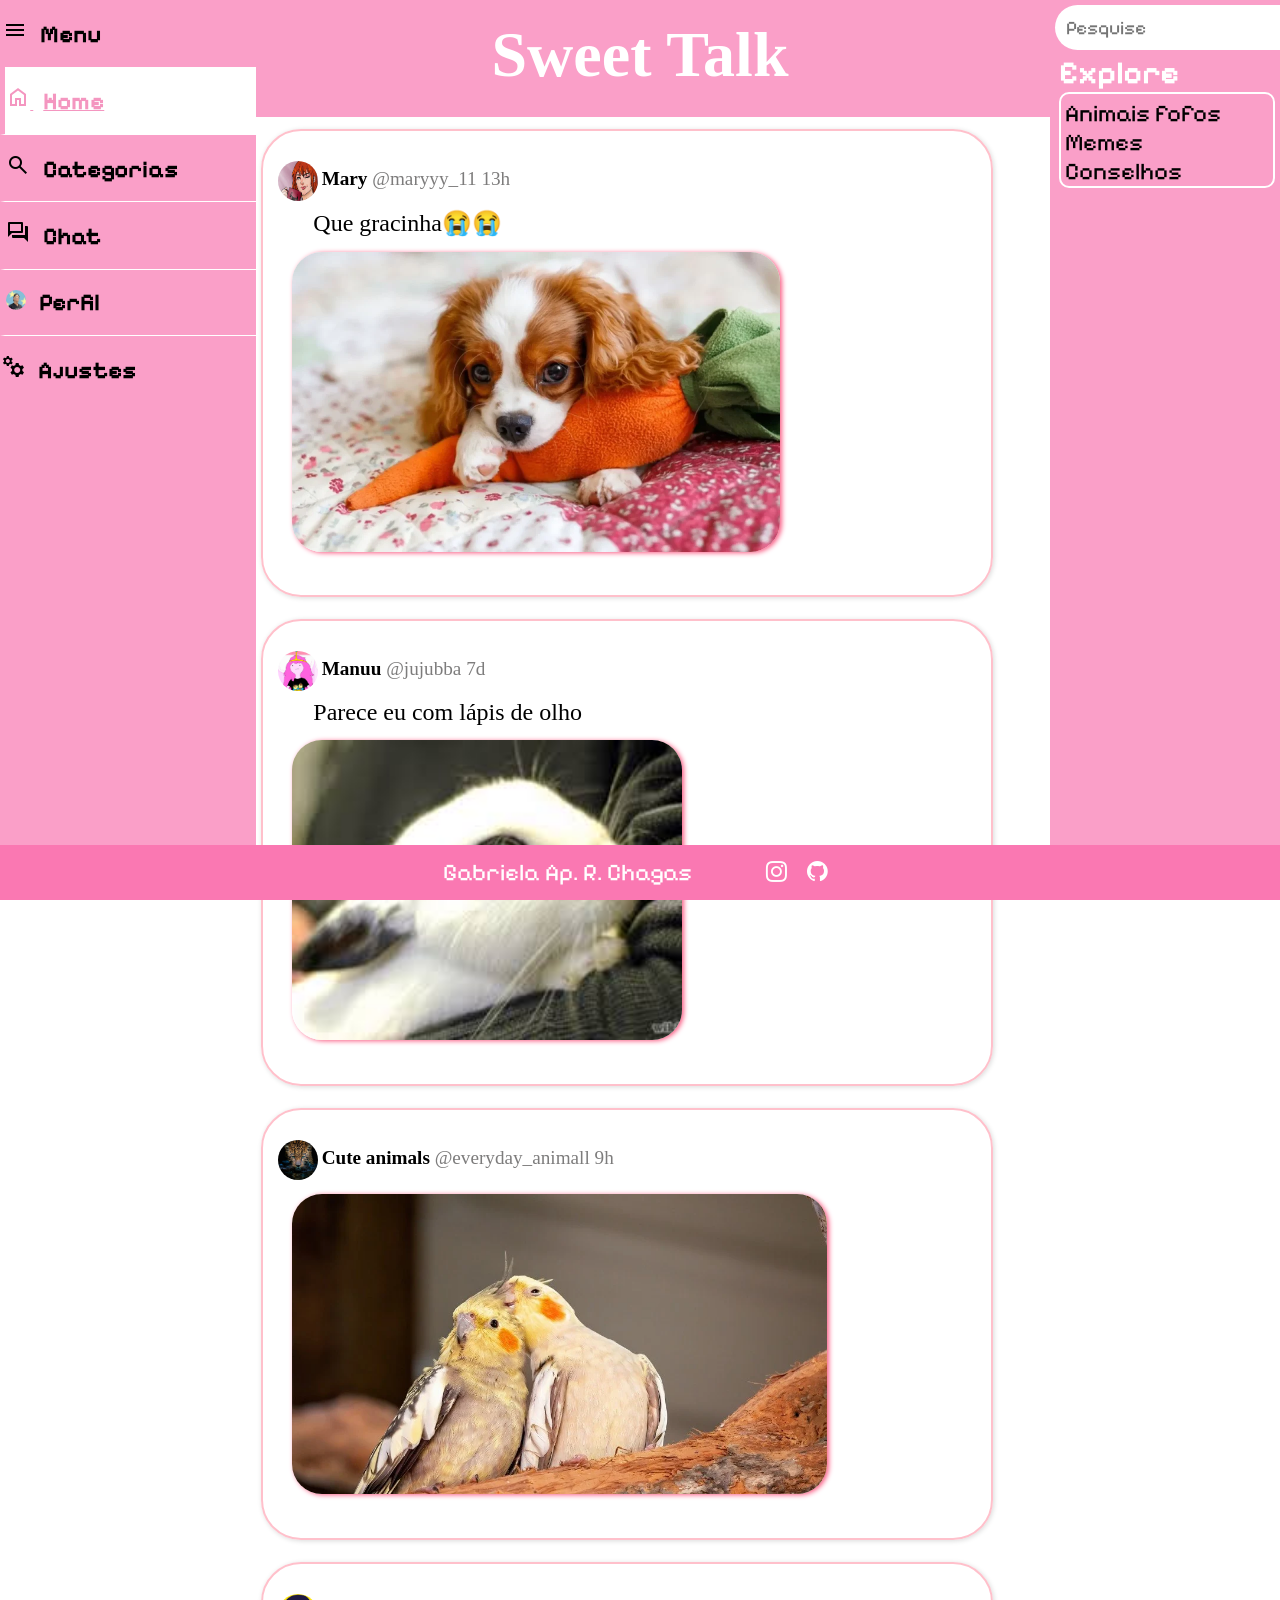
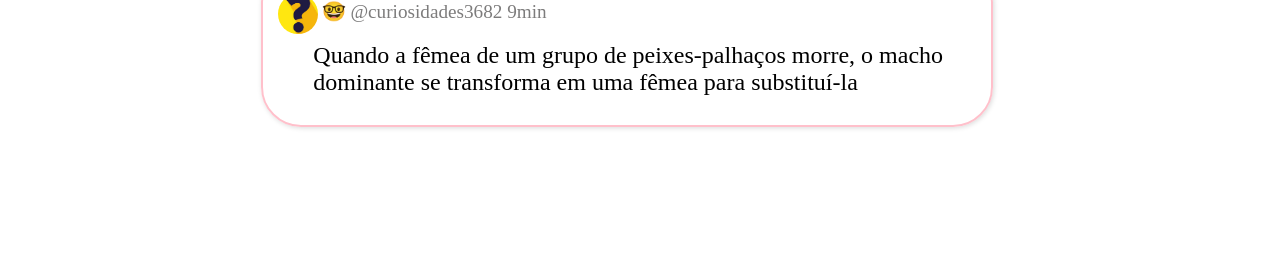
==== animais.html @ 961bb50f "Add files via upload" ====
<!DOCTYPE html>
<html lang="port-br">
<head>
    <meta charset="UTF-8">
    <meta name="viewport" content="width=device-width, initial-scale=1.0">
    <title>Sweet Talk</title>
    <link rel="stylesheet" href="estilo.css">
    <link rel="shortcut icon" href="img/logo.png">
    <link rel="preconnect" href="https://fonts.googleapis.com">
    <link rel="preconnect" href="https://fonts.gstatic.com" crossorigin>
    <link href="https://fonts.googleapis.com/css2?family=Pixelify+Sans:wght@400..700&display=swap" rel="stylesheet">
    <link href="https://fonts.googleapis.com/css2?family=Material+Symbols+Outlined" rel="stylesheet">
    <link rel="preconnect" href="https://fonts.googleapis.com">
    <link rel="preconnect" href="https://fonts.gstatic.com" crossorigin>
    <link href="https://fonts.googleapis.com/css2?family=Playwrite+CO:wght@100..400&display=swap" rel="stylesheet">
    <link rel="stylesheet" href="https://stackpath.bootstrapcdn.com/font-awesome/4.7.0/css/font-awesome.min.css">
</head>
<body>
    <!--Cabeçalho-->
    <header>
        <h1>Sweet Talk</h1>
    </header>
    <!--FIM cabeçalho-->
        
    
    <!--Começo da navegação-->
        <nav>
            <div class="menu">
                <span class="material-symbols-outlined">
                    menu
                </span>
                <h2>Menu</h2>
            </div>
            
            <a href="index.html"> 
                <div class="opcoes ativa">
                        <span class="material-symbols-outlined">
                            home
                        </span>
                        <h2>Home</h2>
                
                </div>
            </a>            

            <a href="categorias.html">
                <div class="opcoes">
                    
                        <span class="material-symbols-outlined">
                            search
                        </span>
                        <h2>Categorias</h2>
                </div>
            </a>

            <a href="chat.html">
                <div class="opcoes">
                    <span class="material-symbols-outlined">
                        forum
                    </span>
                    <h2>Chat</h2>
                </div>
            </a>

            <a href="perfil.html">
                <div class="opcoes">
                    <img class="icons" src="img/hoshi.jpg">
                    <h2>Perfil</h2>
                </div>
            </a>


            <div class="opcoes conf">
                <span class="material-symbols-outlined">
                    manufacturing
                </span>
                <h2>Ajustes</h2>
            </div>
        </nav>
    <!--Fim da navegação-->

    <!--INICIO: post-->
    <section>

        <div class="post">
            <div class="user">
                <img src="img/mary.jpg" alt="foto usuário">
                <p>
                    Mary <span class="username"> &#64;maryyy_11 13h</span> 
                </p>
            </div>
            <p class="mensagem">Que gracinha😭😭</p>
            <img class="ft" alt="cachorro" src="img/cachorro.webp">
        </div>

        <div class="post">
            <div class="user">
                <img src="img/jujuba.jpg" alt="foto usuário">
                <p>
                    Manuu <span class="username"> &#64;jujubba 7d</span> 
                </p>
            </div>
            <p class="mensagem">Parece eu com lápis de olho</p>
            <img class="ft" src="img/coelho.jpg">
        </div>

        <div class="post">
          <div class="user">
              <img src="img/onca.jpg" alt="foto usuário">
              <p>
                  Cute animals<span class="username"> &#64;everyday_animall 9h</span> 
              </p>
          </div>
          <img class="ft" src="img/calopsita.webp">            
      </div>

        <div class="post">
            <div class="user">
                <img src="img/sabia.jpg" alt="foto usuário">
                <p>
                    🤓<span class="username"> &#64;curiosidades3682 9min</span> 
                </p>
            </div>
            <p class="mensagem">
              Quando a fêmea de um grupo de peixes-palhaços morre, o macho dominante se transforma em uma fêmea para substituí-la
            </p>
        </div>

    </section>
    <!--FIM: posts-->

    <!--Propaganda-->
    <aside>
        <div class="pesquisa_post">
            <input type="text" placeholder="Pesquise">
        </div>

        <h1>Explore</h1>
        <div class="sugestoes">
            <a href="animais.html"><p>Animais fofos</p></a>
            <a href="meme.html"><p>Memes</p></a>
            <a href="conselhos.html"><p>Conselhos</p></a>
        </div>
    </aside>


    <!--Início Rodapé-->
    <footer>
        <div class="conteudo">
            <h3>Gabriela Ap. R. Chagas</h3>
            <ul class="redesocial">
                <li><a href="https://www.instagram.com/gaabi_chaagas/"><i class="fa fa-instagram"></i></a></li>
                <li><a href="https://github.com/gaabichaagas"><i class="fa fa-github"></i></a></li>
            </ul>
        </div>
    </footer>

</body>
</html>
---- estilo.css ----
body{
  height: 100%;
  width: 100%;
  position: relative;
}

*{
  margin: 0;
  padding: 0;
  box-sizing: border-box;
}

header{
  width: 100%;
	height: 13%;
  background-color:#FA9FC8;
  color:white;
  text-align:center;
  padding:5px;	
  left: 0%;
  top: 0%;
  position: fixed;
}

header h1{
  font-size: 400%;
  vertical-align: center;
  align-items: center;
  padding-top: 1%;
  font-weight: bold;
  font-family: 'Georgia';
}

/*INICIO NAVEGAÇÃO*/

nav{
  width: 20%;
  height: 100%;
  background-color: #FA9FC8;
  float: left;
  position: fixed;
  left: 0%;
}

div.opcoes, div.menu{
  align-items: center;
  cursor: pointer;
  padding: 7%;
  font-family: Pixelify Sans;
  font-size: 100%;
  padding-left: 5%;
  padding-left: 0.5%;
  padding-right: 0.5%;
}

a div.ativa {
  background-color: white;
  color: #f496c0;
}

div.opcoes h2, div.menu h2{
  margin-left: 10px;
  display: inline;
  min-width: fit-content;
}

a div.opcoes{
  display: block;
  border-bottom: 1px solid white;
  border-left: 5px solid transparent;
  color: black;
}

a div.opcoes:hover, a div.opcoes.ativa{
  background-color: white;
  color: #f496c0;
  transition: color 0.2s ease-out;
  border-left: 5px solid #FA9FC8;
  text-decoration: underline;
}

nav a{
  text-decoration: none;
}

div.menu{
  margin-left: 0.5%;
}


img.icons{
  height: 20px;
  border-radius: 10px;
}

div.opcoes a{
  margin-left: 10px;
  display: inline;
  min-width: fit-content;
  color: black;
  text-decoration: none;
  text-decoration: none;
}

/*FIM Navegação*/


/*Postar*/

section {
  width: 58%;
  padding:5px;
  float: left;
  margin-right: 2%;
  flex: 0.5;
  margin-left: 20%;
  margin-top: 8%;
  margin-bottom: 10%;
}

section div.postar img{
  border-radius: 100px;
  height: 50px;
}

section div.postar form{
  display: flex;
}

section div.postar{
  display: flex;
  padding: 20px;
  padding-bottom: 10px;
  padding-right: 10px;
}

section div.postar input{
  margin-left: 1%;
  font-size: 100%;
  border: none;
  outline: none;
  flex: 1;
  font-size: 20px;
}

section div.postar button{
  background-color:pink;
  border: none;
  color: white;
  font-weight: 900;
  font-family: Pixelify Sans;
  width: 100%;
  height: 90%;
  display:block;
  border-radius: 30px;
  width: 100%;
  padding: 3%;
  display: inline;
  margin-left: 130%;
}

/*Posts*/

div.user{
  margin-top: 30px;
  font-weight: bold;
  margin-bottom: 8px;
  vertical-align: middle;
  border-color: rgb(250, 91, 131);
  width: 60%;
  background-color: white;
  border: 2px;
  min-width: fit-content;
}

div.user img{
  height: 40px;
  width: 40px;
  vertical-align: middle;
  border-radius: 50%;
}

div.user p{
  display: inline;
  font-size: 120%;
}

div.user .username{
  color: rgb(125, 124, 124);
  font-weight: normal;
}

div.post{
  border: 2px solid pink;
  border-radius: 40px;
  vertical-align: top;
  padding-bottom: 4%;
  padding-left: 2%;
  box-shadow: 1px 1px 5px rgba(0, 0, 0, 0.15);
  margin-top: 3%;
}

div.post .mensagem{
  display: inline-block;
  margin-left: 5%;
  font-size: 150%;
}

div.post img.ft{
  display: block;
  border-radius: 30px;
  height: 300px;
  margin: 2%;
  box-shadow: 2px 1px 5px rgb(250, 91, 131);
}

div.post .hashtag{
  color:#FB229A;
}

div.post .hashtag:hover{
  text-decoration: underline;
}

/*Propaganda*/
aside {
  height: 100%;
  width: 18%;
  background-color:#FA9FC8;
  float: right;
  padding:5px;	 	 
  position: fixed;
  right: 0%;
}

aside input{
  background-color: white;
  outline: none;
  border: none;
  padding: 2% 5%;
  height: 45px;
  border-radius:25px;
  font-size: 120%;
  font-family: Pixelify Sans;
}

aside div.sugestoes{
  margin-left: 2%;
  padding-top: 2%;
  padding-left: 2%;
  font-size: 150%;
  font-family: Pixelify Sans;
  border: 2px solid white;
  border-radius: 10px;
}

aside div.sugestoes a{
  cursor:pointer;
  text-decoration: none;
  color:black;
  font-weight: 200;
}

aside div.sugestoes a:hover{
  cursor:pointer;
  text-decoration: underline;
  color:#FB229A;
}

aside h1{
  display: block;
  font-family: Pixelify Sans;
  color: white;
  margin-left: 2%;
  margin-top: 2%;
  font-size: 200%;
}


/*Categorias*/
.categorias{
  text-align: center;
  padding-left: 4%;
}

div.categoria{
  font-family: Pixelify Sans;
  width: 30%;
  box-shadow: 0px 0px 6px #FB229A;
  display: inline-block;
  margin-right: 10px;
  border-radius: 60px;
  padding: 3% 3%;
  min-width: fit-content;
  text-align: center;
  margin-left: 1%;
  margin-top: 2%;
}

.categoria img{
  height: 200px;
  width: 200px;
  object-position: center;
  object-fit: cover;
  margin: 0;
  border-radius: 40px;
}

.categoria p{
  margin-left: 8px;
  margin-bottom: 0;
  font-size: 120%;
}

.nome_categoria{
  font-size: 130%;
  font-weight: bold;
  margin-top: 10px;
}

.seguidores{
  margin-top: 9px;
  font-size: 14px;
  color:rgb(160, 160, 160);
}

.categoria button{
  margin-left: 8px;
  margin-top: 12px;
  background-color: #FB229A;
  padding: 8px 17px;
  border: none;
  color: white;
  border-radius: 20px;
  font-size: 120%;
  margin-bottom: 5px;
  font-family: Pixelify Sans;
}

/*CHAT*/

div.conversa{
  font-family: pixelify Sans;
  box-sizing: border-box;
  display: flex;
  flex-direction: column;
  box-shadow:0px 0px 6px #eb007d91;
  border-radius: 100px;
  height: 600px;
  background-color: #FA9FC8;  
  margin-left: 5.5%;
  margin-top: 1%;
}

div.conversa h1{
  color: white;
  padding: 2%;
  margin-left: 5%;
  margin-top: 1%;
}

div.conversa .chat{
  flex: 1;
  color:#FB229A;
  padding: 2% 3%;
}


div.conversa .chat .message{
  background-color: white;
  padding: 1%;
  width:fit-content;
  border-radius: 10px;
  margin-bottom: 1.5%;
}

div.conversa .chat .usuario_message{
  margin-left: auto;
  background-color: #FB229A;
  color: white;
}

div.enviar form{
  display: flex;
  padding: 5%;
  
}

div.enviar form input{
  flex: 1;
  height: 30px;
  border: none;
  font-size: 110%;
  padding-left: 1%;
  border-radius: 5px;
}

div.enviar form button{
  width: 10%;
  font-size: 120%;
  border: none;
  background-color: #EB007C;
  color: white;
  cursor: pointe;
  border-radius: 5px;
}

div.enviar form button:hover{
  background-color: #bf0166;
  transition: 0.2s ease;
}


/*Rodapé*/

footer{
  background-color: #fa78b2;
  height: auto;
  width: 100%;
  font-family: Pixelify Sans;
  padding-top: 1%;
  padding-bottom: 1%;
  color: white;
  bottom: 0;
  left: 0;
  right: 0;
  position:fixed;
}

footer .conteudo{
  display: flex;
  align-items: center;
  justify-content: center;
  text-align: center;
}

footer .conteudo h3{
  font-size: 150%;
  font-weight: 400;
  text-transform: capitalize;
}

footer .redesocial{
  list-style: none;
  display: flex;
  align-items: center;
  justify-content: center;
  font-size: 150%;
  margin-left: 5%;
}

footer .redesocial li{
  margin: 0 10px;
}

footer .redesocial a{
  text-align: none;
  color: white;
}

footer .redesocial a:hover i{
  color:black;
  transition: 0.5s ease;
}

/*Perfil*/

section div.perfil{
  display: flex;
  align-items: center;
  justify-content: center;
}

.usuario_box{
  background-color: white;
  text-align: center;
  border: 1px solid #EB007C;
  box-shadow: 0px 0px 6px #FB229A;
  padding: 4% 9%;
  color:#FB229A;
  border-radius: 100px;

}

section div.perfil img{
  width: 150px;
  border-radius: 50%;
  background-color: #FB229A;
  padding: 0.6%;
  box-shadow: 0px 1px 4px #FB229A;
  margin-top: 2%;
}

section div.usuario_box p{
  font-size: 130%;
  margin-bottom: 3%;
}

section div.usuario_box a{
  color:#FB229A;
  font-size: 250%;
  margin: 10%;
}

section div.usuario_box button{
  margin-left: 5%;
  margin-top: 1.5%;
  background-color: #FB229A;
  padding: 8px 17px;
  border: none;
  color: white;
  border-radius: 20px;
  font-size: 130%;
  margin-bottom: 0.5%;
  font-family: Pixelify Sans;
  display: inline;
}
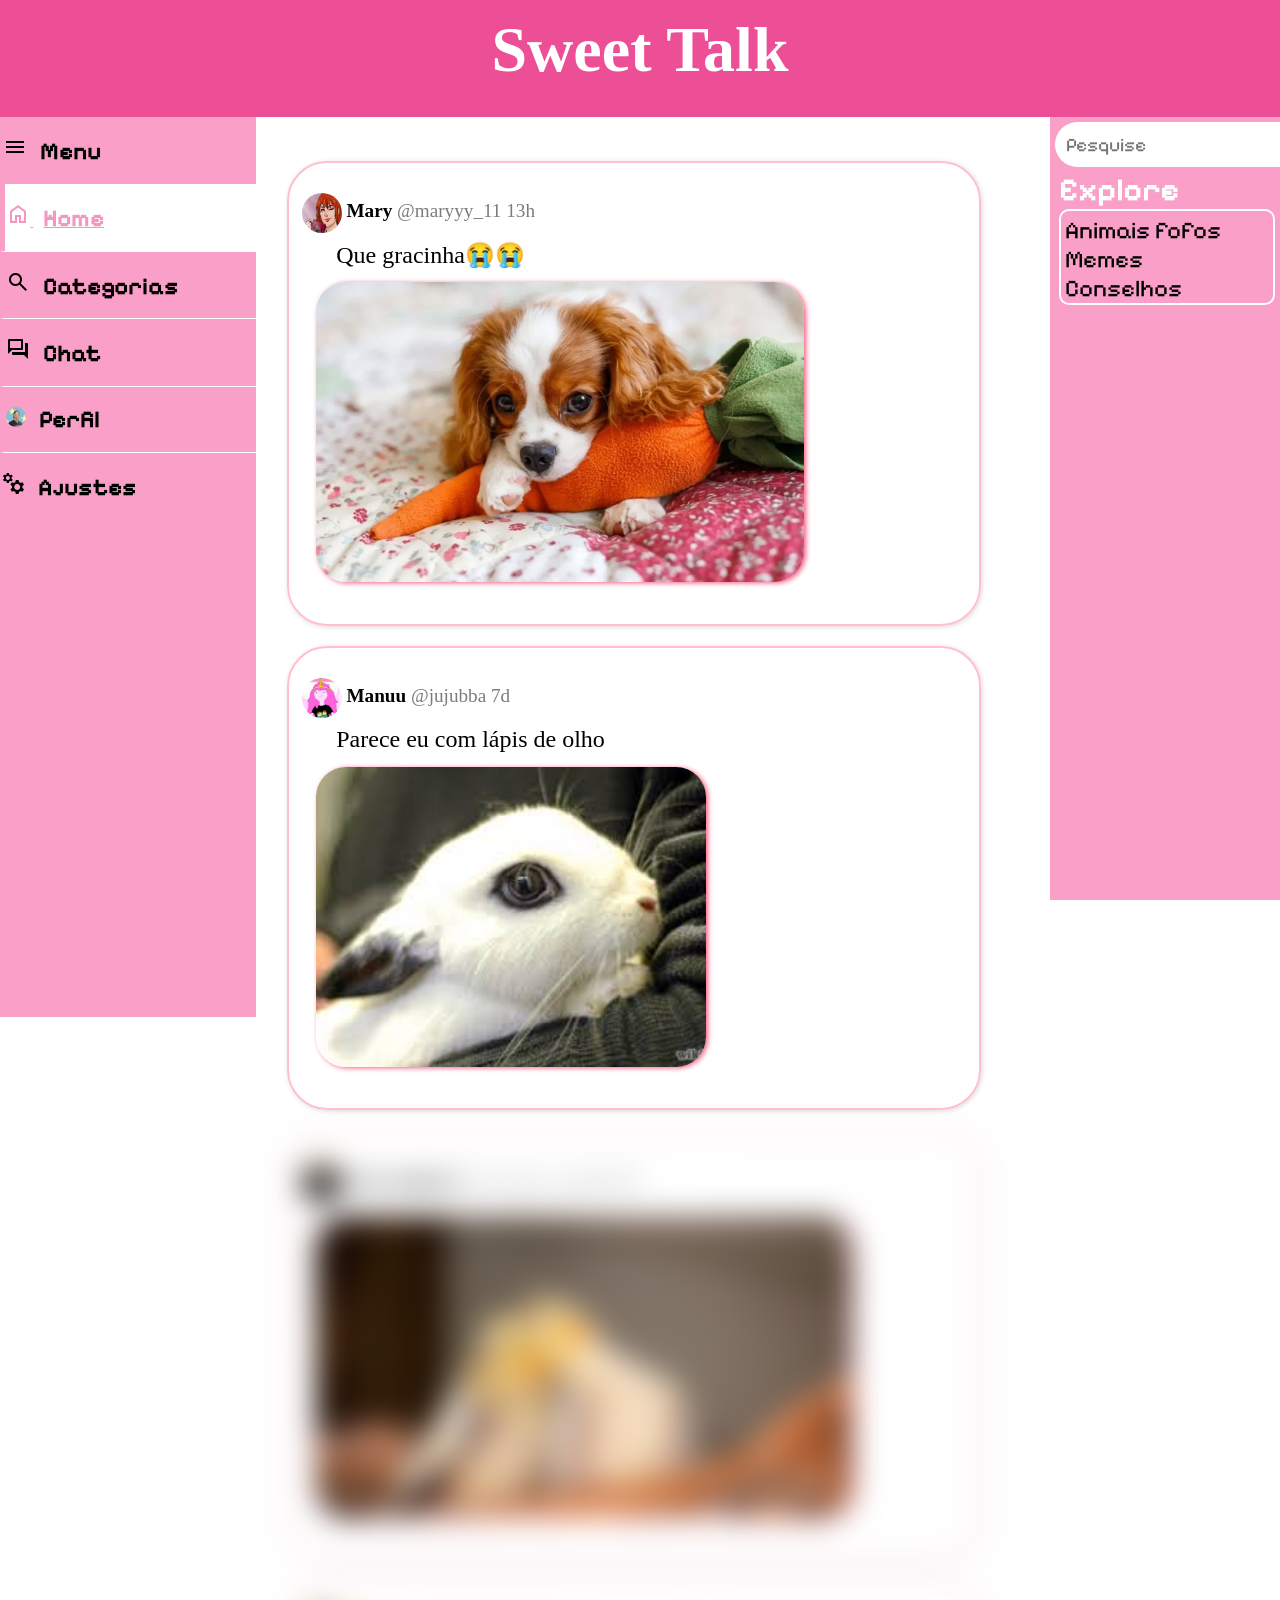
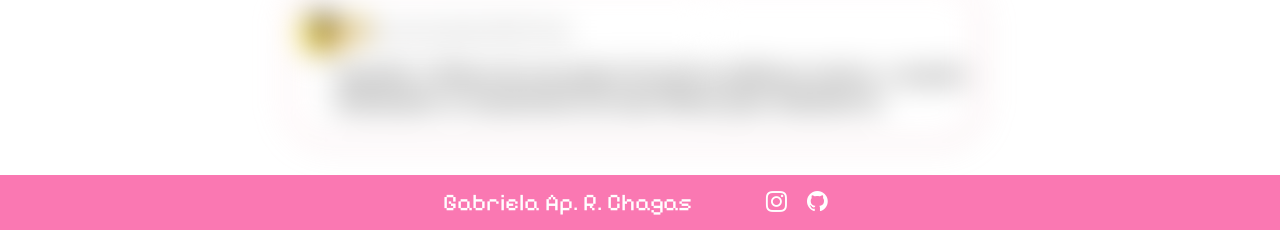
==== commit 801d31a9: "Add files via upload" ====
--- a/animais.html
+++ b/animais.html
@@ -81,7 +81,7 @@
     <!--INICIO: post-->
     <section>
 
-        <div class="post">
+        <div class="post hidden">
             <div class="user">
                 <img src="img/mary.jpg" alt="foto usuário">
                 <p>
@@ -92,7 +92,7 @@
             <img class="ft" alt="cachorro" src="img/cachorro.webp">
         </div>
 
-        <div class="post">
+        <div class="post hidden">
             <div class="user">
                 <img src="img/jujuba.jpg" alt="foto usuário">
                 <p>
@@ -103,7 +103,7 @@
             <img class="ft" src="img/coelho.jpg">
         </div>
 
-        <div class="post">
+        <div class="post hidden">
           <div class="user">
               <img src="img/onca.jpg" alt="foto usuário">
               <p>
@@ -113,7 +113,7 @@
           <img class="ft" src="img/calopsita.webp">            
       </div>
 
-        <div class="post">
+        <div class="post hidden">
             <div class="user">
                 <img src="img/sabia.jpg" alt="foto usuário">
                 <p>
@@ -154,5 +154,7 @@
         </div>
     </footer>
 
+    <script src="explore.js"></script>
+
 </body>
 </html>
--- a/estilo.css
+++ b/estilo.css
@@ -2,6 +2,14 @@
   height: 100%;
   width: 100%;
   position: relative;
+  display: flex;
+  flex-direction: column;
+  min-height: 100vh; 
+  margin: 0;
+}
+
+main {
+  flex: 1; 
 }
 
 *{
@@ -10,16 +18,16 @@
   box-sizing: border-box;
 }
 
-header{
+header {
   width: 100%;
-	height: 13%;
-  background-color:#FA9FC8;
-  color:white;
-  text-align:center;
-  padding:5px;	
-  left: 0%;
-  top: 0%;
+  height: 13vh; 
+  background-color: #ed4f96;
+  color: white;
+  text-align: center;
+  left: 0;
+  top: 0;
   position: fixed;
+  z-index: 1; 
 }
 
 header h1{
@@ -33,15 +41,16 @@
 
 /*INICIO NAVEGAÇÃO*/
 
-nav{
+nav {
   width: 20%;
-  height: 100%;
+  height: 100vh; 
   background-color: #FA9FC8;
-  float: left;
   position: fixed;
-  left: 0%;
-}
-
+  left: 0;
+  top: 0;
+  top: 13vh; 
+  z-index: 1; 
+}
 div.opcoes, div.menu{
   align-items: center;
   cursor: pointer;
@@ -108,33 +117,45 @@
 /*Postar*/
 
 section {
-  width: 58%;
-  padding:5px;
-  float: left;
-  margin-right: 2%;
-  flex: 0.5;
-  margin-left: 20%;
-  margin-top: 8%;
-  margin-bottom: 10%;
-}
-
-section div.postar img{
+  width: 55%;
+  padding: 5px;
+  margin-left: 22%; 
+  margin-top: 15vh; 
+  margin-bottom: 2%;
+  transition: margin 0.3s ease;
+}
+
+.hidden {
+  opacity: 0;
+  filter: blur(15px);
+  transform: scale(0.5);
+  transition: all 0.5s ease;
+}
+
+.show {
+  opacity: 1;
+  filter: blur(0);
+  transform: scale(1);
+  transition: all 0.5s ease;
+}
+
+section div.box-post img{
   border-radius: 100px;
   height: 50px;
 }
 
-section div.postar form{
-  display: flex;
-}
-
-section div.postar{
+section div.box-post .box{
+  display: flex;
+}
+
+section div.box-post{
   display: flex;
   padding: 20px;
   padding-bottom: 10px;
   padding-right: 10px;
 }
 
-section div.postar input{
+section div.box-post input{
   margin-left: 1%;
   font-size: 100%;
   border: none;
@@ -143,7 +164,7 @@
   font-size: 20px;
 }
 
-section div.postar button{
+section div.box-post button{
   background-color:pink;
   border: none;
   color: white;
@@ -171,6 +192,7 @@
   background-color: white;
   border: 2px;
   min-width: fit-content;
+  
 }
 
 div.user img{
@@ -198,7 +220,10 @@
   padding-left: 2%;
   box-shadow: 1px 1px 5px rgba(0, 0, 0, 0.15);
   margin-top: 3%;
-}
+
+}
+
+
 
 div.post .mensagem{
   display: inline-block;
@@ -224,13 +249,15 @@
 
 /*Propaganda*/
 aside {
-  height: 100%;
-  width: 18%;
+  width: 18%; 
+  padding: 5px;
+  position: fixed;
+  right: 0; 
+  top: 13vh; 
+  background-color: #F5F5F5;
+  height: calc(100vh - 13vh); 
+  z-index: 1;
   background-color:#FA9FC8;
-  float: right;
-  padding:5px;	 	 
-  position: fixed;
-  right: 0%;
 }
 
 aside input{
@@ -339,17 +366,19 @@
 
 /*CHAT*/
 
-div.conversa{
-  font-family: pixelify Sans;
+div.conversa {
+  font-family: Pixelify Sans;
   box-sizing: border-box;
   display: flex;
   flex-direction: column;
-  box-shadow:0px 0px 6px #eb007d91;
-  border-radius: 100px;
-  height: 600px;
-  background-color: #FA9FC8;  
+  box-shadow: 0px 0px 6px #eb007d91;
+  border-radius: 20px;
+  background-color: #FA9FC8;
   margin-left: 5.5%;
   margin-top: 1%;
+  height: 80vh; 
+  max-width: 95%; 
+  overflow: hidden; 
 }
 
 div.conversa h1{
@@ -380,13 +409,13 @@
   color: white;
 }
 
-div.enviar form{
+div.enviar .form{
   display: flex;
   padding: 5%;
   
 }
 
-div.enviar form input{
+div.enviar .form input{
   flex: 1;
   height: 30px;
   border: none;
@@ -395,7 +424,7 @@
   border-radius: 5px;
 }
 
-div.enviar form button{
+div.enviar .form button{
   width: 10%;
   font-size: 120%;
   border: none;
@@ -405,7 +434,7 @@
   border-radius: 5px;
 }
 
-div.enviar form button:hover{
+div.enviar .form button:hover{
   background-color: #bf0166;
   transition: 0.2s ease;
 }
@@ -413,7 +442,7 @@
 
 /*Rodapé*/
 
-footer{
+footer {
   background-color: #fa78b2;
   height: auto;
   width: 100%;
@@ -421,10 +450,10 @@
   padding-top: 1%;
   padding-bottom: 1%;
   color: white;
-  bottom: 0;
   left: 0;
   right: 0;
-  position:fixed;
+  position: relative; 
+  text-align: center;
 }
 
 footer .conteudo{
@@ -516,5 +545,8 @@
   display: inline;
 }
 
-
-
+.footer{
+  margin-top: 6.4%;
+}
+
+
